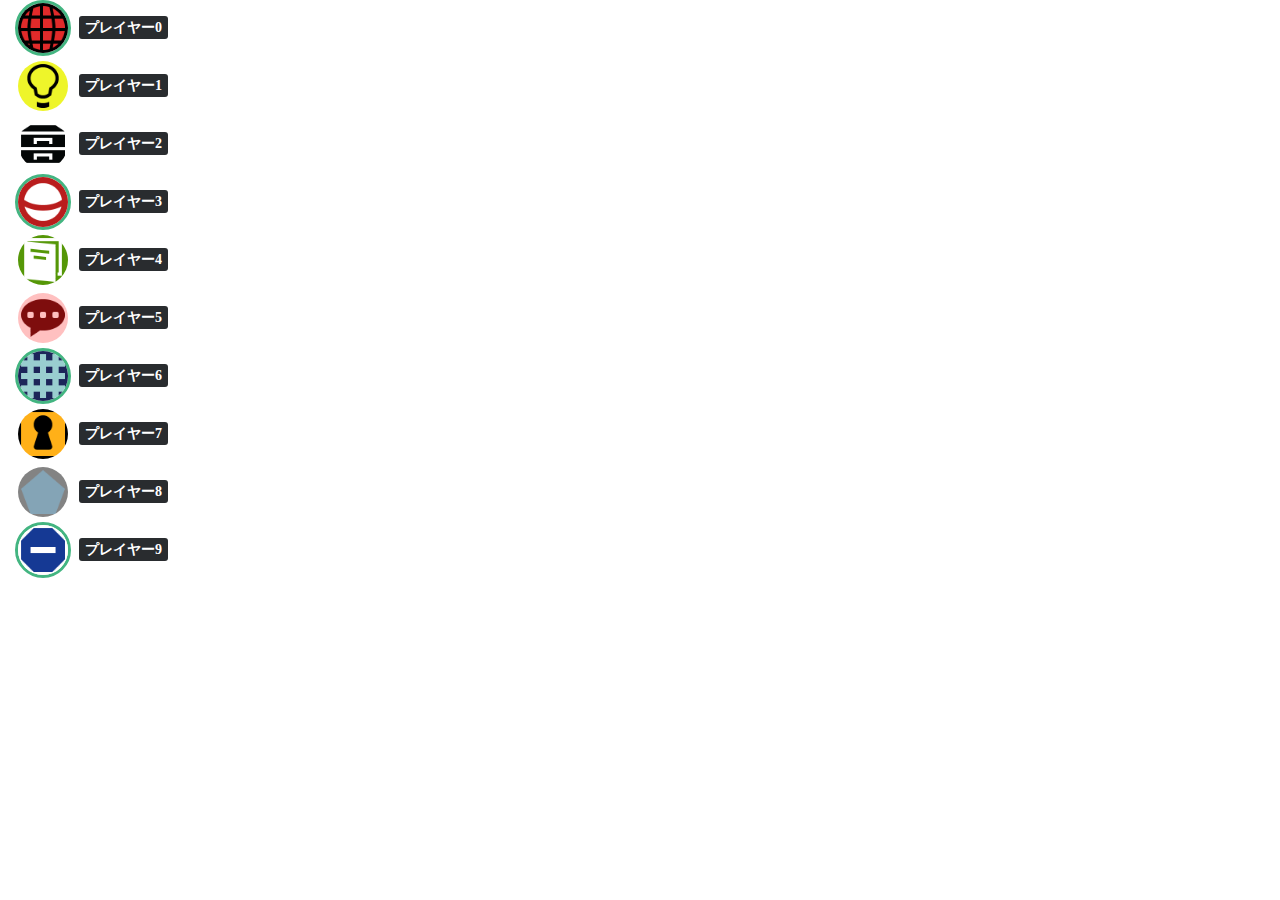
==== index.html @ 498fb36c "2022.03.02-1 first commit. 人数指定可能なDiscord Streamkit Overlayテスト用HTMLと、必要なファイル群。" ====
<!--
	2021.06.23 v1.00 Yu Akatsuki @akatsuki_yu
	2022.02.24 v1.01 Yu Akatsuki @akatsuki_yu ユーザー数を指定可能に（1～15）
-->
<html>
<head>
<meta charset="utf-8"/>
  <link href="https://fonts.googleapis.com/css?family=Roboto:400,700,500" rel="stylesheet" type="text/css">
  <title>Discord StreamKit Overlay Test</title>
  <link rel="stylesheet" href="./overlay/df54f6f003d712eb9bf4.css"><!-- ファイル名について：README.mdを読んで下さい -->
</head>
<body style="margin: 0;">
  <div id="app-mount">
	<div style="font-family:Whitney, sans-serif;background-color:transparent;" class=" " data-reactid=".0">
		<div class="voice-container" data-reactid=".0.0">
			<ul class="voice-states" data-reactid=".0.0.0">
			</ul>
		</div>
	</div>
  </div>

<script type="text/javascript">
<!--
// ページロード時に指定の人数分、アイコン等を並べる。
// 最小１、最大15。指定がない場合や指定がおかしい場合は10人分生成する。
// 指定はURL＋「?u=4」のように記述する。　例： https://akatsuki-yu.github.io/streamcss/?u=4

// ページ読み込み時に実行
window.onload = function(){
	var usercount = 10;		/* default */

	/* reference : https://maku77.github.io/js/web/search-params.html */
	const searchParams = new URLSearchParams(window.location.search);

	if (searchParams.has('u')) {
		var paramnums = Number(searchParams.get('u'));

		if (!isNaN(paramnums)) {
			if (paramnums >=1 && paramnums <= 15) {
				usercount = paramnums;
			}
		}
	}
	const element = document.getElementsByClassName("voice-states");

	for (var i=0; i < usercount; i++) {
		var idnum = i > 9 ? i - 10 : i;
		var idstr = idnum.toString().repeat(18);
		/* ユーザー生成部 */
		element[0].insertAdjacentHTML('beforeend' ,
				'<li class="voice-state" data-reactid=".0.0.0.$' + idstr + '/=1$' + idstr + '">\n'
				+'<img class="avatar' + (i % 3 == 0 ? ' speaking' : '') + '" src="./ico/player' + idnum.toString() + '.png" data-reactid=".0.0.0.$' + idstr + '.$=10">\n'
				+'<div class="user" data-reactid=".0.0.0.$' + idstr + '/=1$' + idstr + '.$/=11">\n'
				+'<span class=" name" style="color:#ffffff;font-size:14px;background-color:rgba(30, 33, 36, 0.95);" data-reactid=".0.0.0.$' + idstr + '/=1$' + idstr + '.$/=11.0">プレイヤー' + idnum.toString() + '</span>\n</div>\n</li>\n\n');
	}
}
-->
</script>
<!--
生成するHTMLタグ
<li class="voice-state" data-reactid=".0.0.0.$111111111111111111/=1$111111111111111111">
	<img class="avatar speaking" src="./ico/player1.png" data-reactid=".0.0.0.$111111111111111111/=1$111111111111111111.$=10">
	<div class="user" data-reactid=".0.0.0.$111111111111111111/=1$111111111111111111.$/=11">
		<span class=" name" style="color:#ffffff;font-size:14px;background-color:rgba(30, 33, 36, 0.95);" data-reactid=".0.0.0.$111111111111111111/=1$111111111111111111.$/=11.0">プレイヤー１</span>
	</div>
</li>
-->
</body></html>
---- overlay/df54f6f003d712eb9bf4.css ----
.Select{position:relative}.Select,.Select div,.Select input,.Select span{box-sizing:border-box}.Select.is-disabled>.Select-control{background-color:#f9f9f9}.Select.is-disabled>.Select-control:hover{box-shadow:none}.Select.is-disabled .Select-arrow-zone{cursor:default;pointer-events:none}.Select-control{background-color:#fff;border-color:#d9d9d9 #ccc #b3b3b3;border-radius:4px;border:1px solid #ccc;color:#333;cursor:default;display:table;height:36px;outline:none;overflow:hidden;position:relative;width:100%}.Select-control:hover{box-shadow:0 1px 0 rgba(0,0,0,.06)}.is-searchable.is-open>.Select-control{cursor:text}.is-open>.Select-control{border-bottom-right-radius:0;border-bottom-left-radius:0;background:#fff;border-color:#b3b3b3 #ccc #d9d9d9}.is-open>.Select-control>.Select-arrow{border-color:transparent transparent #999;border-width:0 5px 5px}.is-searchable.is-focused:not(.is-open)>.Select-control{cursor:text}.is-focused:not(.is-open)>.Select-control{border-color:#007eff;box-shadow:inset 0 1px 1px rgba(0,0,0,.075),0 0 0 3px rgba(0,126,255,.1)}.Select-placeholder,:not(.Select--multi)>.Select-control .Select-value{bottom:0;color:#aaa;left:0;line-height:34px;padding-left:10px;padding-right:10px;position:absolute;right:0;top:0;max-width:100%;overflow:hidden;text-overflow:ellipsis;white-space:nowrap}.has-value.is-pseudo-focused:not(.Select--multi)>.Select-control>.Select-value .Select-value-label,.has-value:not(.Select--multi)>.Select-control>.Select-value .Select-value-label{color:#333}.has-value.is-pseudo-focused:not(.Select--multi)>.Select-control>.Select-value a.Select-value-label,.has-value:not(.Select--multi)>.Select-control>.Select-value a.Select-value-label{cursor:pointer;text-decoration:none}.has-value.is-pseudo-focused:not(.Select--multi)>.Select-control>.Select-value a.Select-value-label:focus,.has-value.is-pseudo-focused:not(.Select--multi)>.Select-control>.Select-value a.Select-value-label:hover,.has-value:not(.Select--multi)>.Select-control>.Select-value a.Select-value-label:focus,.has-value:not(.Select--multi)>.Select-control>.Select-value a.Select-value-label:hover{color:#007eff;outline:none;text-decoration:underline}.Select-input{height:34px;padding-left:10px;padding-right:10px;vertical-align:middle}.Select-input>input{background:none transparent;border:0 none;box-shadow:none;cursor:default;display:inline-block;font-family:inherit;font-size:inherit;height:34px;margin:0;outline:none;padding:0;-webkit-appearance:none}.is-focused .Select-input>input{cursor:text}.has-value.is-pseudo-focused .Select-input{opacity:0;-ms-filter:"progid:DXImageTransform.Microsoft.Alpha(Opacity=0)";filter:alpha(opacity=0)}.Select-control:not(.is-searchable)>.Select-input{outline:none}.Select-loading-zone{cursor:pointer;display:table-cell;text-align:center}.Select-loading,.Select-loading-zone{position:relative;vertical-align:middle;width:16px}.Select-loading{animation:Select-animation-spin .4s infinite linear;height:16px;box-sizing:border-box;border-radius:50%;border:2px solid #ccc;border-right-color:#333;display:inline-block}.Select-clear-zone{animation:Select-animation-fadeIn .2s;color:#999;cursor:pointer;display:table-cell;position:relative;text-align:center;vertical-align:middle;width:17px}.Select-clear-zone:hover{color:#d0021b}.Select-clear{display:inline-block;font-size:18px;line-height:1}.Select--multi .Select-clear-zone{width:17px}.Select-arrow-zone{cursor:pointer;display:table-cell;position:relative;text-align:center;vertical-align:middle;width:25px;padding-right:5px}.Select-arrow{border-color:#999 transparent transparent;border-style:solid;border-width:5px 5px 2.5px;display:inline-block;height:0;width:0}.is-open .Select-arrow,.Select-arrow-zone:hover>.Select-arrow{border-top-color:#666}.Select-menu-outer{border-bottom-right-radius:4px;border-bottom-left-radius:4px;background-color:#fff;border:1px solid #ccc;border-top-color:#e6e6e6;box-shadow:0 1px 0 rgba(0,0,0,.06);box-sizing:border-box;margin-top:-1px;max-height:200px;position:absolute;top:100%;width:100%;z-index:1;-webkit-overflow-scrolling:touch}.Select-menu{max-height:198px;overflow-y:auto}.Select-option{box-sizing:border-box;background-color:#fff;color:#666;cursor:pointer;display:block;padding:8px 10px}.Select-option:last-child{border-bottom-right-radius:4px;border-bottom-left-radius:4px}.Select-option.is-focused{background-color:rgba(0,126,255,.08);color:#333}.Select-option.is-disabled{color:#ccc;cursor:default}.Select-noresults{box-sizing:border-box;color:#999;cursor:default;display:block;padding:8px 10px}.Select--multi .Select-input{vertical-align:middle;margin-left:10px;padding:0}.Select--multi.has-value .Select-input{margin-left:5px}.Select--multi .Select-value{background-color:rgba(0,126,255,.08);border-radius:2px;border:1px solid rgba(0,126,255,.24);color:#007eff;display:inline-block;font-size:.9em;line-height:1.4;margin-left:5px;margin-top:5px;vertical-align:top}.Select--multi .Select-value-icon,.Select--multi .Select-value-label{display:inline-block;vertical-align:middle}.Select--multi .Select-value-label{border-bottom-right-radius:2px;border-top-right-radius:2px;cursor:default;padding:2px 5px}.Select--multi a.Select-value-label{color:#007eff;cursor:pointer;text-decoration:none}.Select--multi a.Select-value-label:hover{text-decoration:underline}.Select--multi .Select-value-icon{cursor:pointer;border-bottom-left-radius:2px;border-top-left-radius:2px;border-right:1px solid rgba(0,126,255,.24);padding:1px 5px 3px}.Select--multi .Select-value-icon:focus,.Select--multi .Select-value-icon:hover{background-color:rgba(0,113,230,.08);color:#0071e6}.Select--multi .Select-value-icon:active{background-color:rgba(0,126,255,.24)}.Select--multi.is-disabled .Select-value{background-color:#fcfcfc;border:1px solid #e3e3e3;color:#333}.Select--multi.is-disabled .Select-value-icon{cursor:not-allowed;border-right:1px solid #e3e3e3}.Select--multi.is-disabled .Select-value-icon:active,.Select--multi.is-disabled .Select-value-icon:focus,.Select--multi.is-disabled .Select-value-icon:hover{background-color:#fcfcfc}@keyframes Select-animation-fadeIn{0%{opacity:0;-ms-filter:"progid:DXImageTransform.Microsoft.Alpha(Opacity=0)";filter:alpha(opacity=0)}to{opacity:1;-ms-filter:none;filter:none}}@keyframes Select-animation-spin{to{transform:rotate(1turn)}}@font-face{font-family:Whitney;font-style:light;font-weight:300;src:url(/overlay/6c6374bad0b0b6d204d8d6dc4a18d820.woff) format("woff")}@font-face{font-family:Whitney;font-style:normal;font-weight:500;src:url(/overlay/e8acd7d9bf6207f99350ca9f9e23b168.woff) format("woff")}@font-face{font-family:Whitney;font-style:medium;font-weight:600;src:url(/overlay/3bdef1251a424500c1b3a78dea9b7e57.woff) format("woff")}@font-face{font-family:Whitney;font-style:bold;font-weight:700;src:url(/overlay/8e12fb4f14d9c4592eb8ec9f22337b04.woff) format("woff")}body{background-color:transparent}.wrapper{position:absolute;top:0;left:0;width:100vw;height:100vh;font-family:Whitney;overflow:hidden}.wrapper button:focus,.wrapper input:focus{outline:0}.wrapper a{color:#7289da;text-decoration:none}.wrapper a:hover{color:#697ec4}.wrapper .Select{height:48px;box-shadow:0 3px 3px 0 rgba(0,0,0,.05);font-size:16px;font-weight:700}.wrapper .Select .Select-control{border:none}.wrapper .Select .Select-control .Select-value{line-height:50px}.wrapper .Select .Select-input,.wrapper .Select .Select-placeholder{height:48px;line-height:50px;color:rgba(79,84,92,.6)}.wrapper .Select .Select-menu-outer{z-index:5}.wrapper input[type=text]{font-family:Whitney;border:2px #fff;border-radius:3px;font-size:16px;line-height:16px;color:rgba(79,84,92,.6);font-weight:700;padding:14px 16px;box-shadow:0 3px 3px 0 rgba(0,0,0,.05)}.wrapper .switch{width:50px;height:20px;border-radius:40px;background-color:#747f8d}.wrapper .switch.on{background-color:#43b581}.wrapper .switch.on .switch-toggle{margin-left:20px}.wrapper .switch .switch-toggle{height:28px;width:28px;border:2px solid #fff;border-radius:50%;background-color:#fff;margin-top:-6px;margin-left:-3px;box-shadow:0 1px 1px 0 rgba(0,0,0,.3);transition:margin-left .25s cubic-bezier(.77,0,.175,1) 0s}.wrapper .swatch{background-color:#fff;border-radius:3px;border:2px solid #fff;box-shadow:0 3px 3px 0 rgba(0,0,0,.05);width:142px;height:48px;cursor:pointer;transition:box-shadow .1s ease-in-out}.wrapper .swatch:hover{box-shadow:0 3px 6px 0 rgba(0,0,0,.15)}.wrapper .swatch:active{transition:none;box-shadow:0 2px 1px 0 rgba(0,0,0,.05)}.wrapper .swatch .hex-color{display:inline;font-size:16px;line-height:50px;font-weight:700;color:rgba(79,84,92,.6);padding:15px 0 15px 15px}.wrapper .swatch .color{display:inline-block;border-radius:3px;height:40px;width:40px;float:right;margin-top:4px;margin-right:4px}.wrapper .slider{width:261px;height:12px;background:#99aab5;border-radius:40px;box-shadow:inset 0 3px 3px 0 rgba(0,0,0,.05)}.wrapper .slider .handle{width:65px;height:30px;background-color:#fff;border:2px solid #fff;box-shadow:0 3px 3px 0 rgba(0,0,0,.05);border-radius:3px;margin-top:-11px;cursor:pointer;transition:box-shadow .1s ease-in-out}.wrapper .slider .handle:hover{box-shadow:0 3px 6px 0 rgba(0,0,0,.15)}.wrapper .slider .handle:active{transition:none;box-shadow:0 2px 1px 0 rgba(0,0,0,.05)}.wrapper .slider .handle div{text-align:center;padding:6px;font-size:16px;line-height:19px;color:rgba(79,84,92,.6);font-weight:700}.wrapper .popover{position:absolute;z-index:99999;padding-bottom:10px;margin-left:-74px;margin-top:10px}.wrapper .popover .cover{position:fixed;top:0;right:0;bottom:0;left:0}.wrapper .landing{position:absolute;top:0;left:0;right:0;bottom:0;overflow:auto;-ms-flex-direction:column;flex-direction:column;z-index:1;background:url(/overlay/29d5ff462afb11bce1979cf694aee3d1.png);background-size:200px 202px;background-attachment:fixed}.wrapper .landing,.wrapper .landing .landing-inner{display:-ms-flexbox;display:box;display:flex;-o-box-orient:vertical}.wrapper .landing .landing-inner{-o-box-flex:1;box-flex:1;-ms-flex:1 1 0;flex:1 1 0;min-height:600px;-ms-flex-direction:column;flex-direction:column;-o-box-pack:center;-ms-flex-pack:center;justify-content:center;-o-box-align:center;-ms-flex-align:center;align-items:center}.wrapper .landing:after{opacity:0;-ms-filter:"progid:DXImageTransform.Microsoft.Alpha(Opacity=0)";filter:alpha(opacity=0);visibility:hidden;transition:opacity .8s cubic-bezier(.77,0,.175,1) 0s,visibility .8s cubic-bezier(.77,0,.175,1) 0s}.wrapper .landing.form-open:after,.wrapper .landing:after{background:#000;content:"";position:fixed;top:0;left:0;bottom:0;right:0}.wrapper .landing.form-open:after{opacity:.4;-ms-filter:"progid:DXImageTransform.Microsoft.Alpha(Opacity=40)";filter:alpha(opacity=40);visibility:visible}.wrapper .landing .logo{width:600px;height:150px;margin:auto;text-align:center;color:#4f545c;font-size:26px;line-height:34px;font-weight:600;text-transform:uppercase}.wrapper .landing .logo img{width:auto;height:46px}.wrapper .landing .previews{position:relative;text-align:center;display:-ms-flexbox;display:box;display:flex;-o-box-pack:center;-ms-flex-pack:center;justify-content:center}.wrapper .landing .previews .preview{background:#fff;border-radius:5px;box-shadow:0 0 2px 0 rgba(0,0,0,.3);width:280px;height:280px;margin-left:10px;margin-right:10px}.wrapper .landing .previews .preview.status:after{background:url(/overlay/b2cc50f592a95d3f53a274ac1dfe2a7a.svg);content:"";width:330px;height:84px;margin-left:-343px;margin-top:40px;position:absolute}.wrapper .landing .previews .preview.chat:after{background:url(/overlay/3aaf40497dd1ac3c3179f8dcf4803a27.svg);content:"";width:310px;height:200px;margin-left:-288px;margin-top:40px;position:absolute}.wrapper .landing .previews .preview.voice:after{background:url(/overlay/7800af582d10309b2989ff6b88a748cf.svg);content:"";width:168px;height:123px;margin-left:-268px;margin-top:40px;position:absolute}.wrapper .landing .previews .preview img{border-radius:5px;width:100%}.wrapper .landing .install-button{margin-top:50px;text-align:center}.wrapper .landing .install-button button{font-family:Whitney;height:44px;background-color:#7289da;border:none;border-radius:3px;font-weight:600;font-size:14px;line-height:20px;color:#fff;padding:0 45px;margin:0 5px}.wrapper .landing .install-button button:hover{cursor:pointer;background-color:#697ec4}.wrapper .landing .footer{-o-box-flex:1;box-flex:1;-ms-flex:0 0 0;flex:0 0 0;height:40px;font-weight:600;font-size:16px;line-height:20px;color:#737f8d;text-align:center;padding-bottom:10px}.wrapper .install{z-index:2;position:absolute;top:0;left:0;height:100%;width:100%;visibility:hidden;transform:translate3d(0,110%,0);background:#fff;box-shadow:0 0 30px 0 rgba(0,0,0,.5);transition:transform .8s cubic-bezier(.77,0,.175,1) 0s,visibility .8s cubic-bezier(.77,0,.175,1) 0s;overflow:hidden}.wrapper .install.is-open{visibility:visible;transform:translateZ(0)}.wrapper .install .close{position:absolute;z-index:5;top:36px;right:36px;cursor:pointer;transform:translate3d(200%,0,0);transition:transform .8s cubic-bezier(.77,0,.175,1) .2s}.wrapper .install .close.is-open{visibility:visible;transform:translateZ(0)}.wrapper .install .header{position:absolute;background:#fff;top:0;height:190px;width:100%;z-index:3}.wrapper .install .header .install-logo{height:85px;width:160px;margin:35px auto;background-size:contain;background-repeat:no-repeat}.wrapper .install .header .install-logo.obs{background-image:url(/overlay/d0b1d2329b577b47be7d0f6a643b9465.svg)}.wrapper .install .header .install-logo.xsplit{background-image:url(/overlay/49ffc7b90e9efbcfa95fee995de3dd53.svg)}.wrapper .install .header .widget-selector{height:35px;width:560px;margin:0 auto;display:-ms-flexbox;display:box;display:flex;-o-box-orient:horizontal;-ms-flex-direction:row;flex-direction:row;-o-box-align:end;-ms-flex-align:end;align-items:flex-end}.wrapper .install .header .widget-selector button{font-family:Whitney;text-transform:uppercase;font-size:16px;line-height:20px;color:#4f545c;font-weight:700;background:none;border:none;-o-box-flex:1;box-flex:1;-ms-flex:1;flex:1;margin:0 25px;padding:0}.wrapper .install .header .widget-selector button:hover{cursor:pointer}.wrapper .install .header .widget-selector button:after{background-color:#fff;height:4px;width:100%;content:" ";float:left;margin-top:12px}.wrapper .install .header .widget-selector button.selected:after{background-color:#7289da;height:4px;width:100%;content:" ";float:left;margin-top:12px}.wrapper .install .content{z-index:2;position:absolute;overflow-y:auto;top:190px;bottom:0;width:100%;background-color:#f2f4f7}.wrapper .install .content .centered-content{width:922px;margin:0 auto}.wrapper .install .content .centered-content .connect-notice{background-color:rgba(240,71,71,.1);padding:15px;margin-bottom:1rem;border:2px solid #f04747;border-radius:5px;margin-top:15px;font-weight:500;font-size:16px;color:#4f545c;letter-spacing:.3px;line-height:20px}.wrapper .install .content .centered-content .connect-notice .title{font-weight:700;font-size:18px;color:#f04747;letter-spacing:-.3px;line-height:23px;text-transform:uppercase}.wrapper .install .content .centered-content .connect-notice a{padding-left:3px;color:#4f545c;font-weight:600}.wrapper .install .content .centered-content .connect-notice a:hover{text-decoration:underline}.wrapper .install .content .centered-content .form{width:522px;padding-top:16px;display:inline-block}.wrapper .install .content .centered-content .form.connect-notice-fade,.wrapper .install .content .centered-content .form hr{opacity:.3;-ms-filter:"progid:DXImageTransform.Microsoft.Alpha(Opacity=30)";filter:alpha(opacity=30)}.wrapper .install .content .centered-content .form hr{width:522px;background-color:#737f8d}.wrapper .install .content .centered-content .form .category-title{color:#f39c12;font-size:14px;line-height:20px;text-transform:uppercase;width:522px;margin:0 auto;font-weight:700;padding-top:48px}.wrapper .install .content .centered-content .form .form-group{width:100%;margin:0 auto;height:76px;display:-ms-flexbox;display:box;display:flex;-o-box-orient:horizontal;-ms-flex-direction:row;flex-direction:row;-o-box-align:center;-ms-flex-align:center;align-items:center}.wrapper .install .content .centered-content .form .form-group label{font-size:18px;line-height:21px;color:#4f545c;font-weight:600;-o-box-flex:1;box-flex:1;-ms-flex:1;flex:1}.wrapper .install .content .centered-content .form .form-group .Select{width:260px;-o-box-flex:1;box-flex:1;-ms-flex:1;flex:1}.wrapper .install .content .centered-content .form .form-group button{font-family:Whitney;height:44px;background-color:#7289da;border:none;border-radius:3px;font-weight:600;font-size:14px;line-height:20px;color:#fff;padding:0 45px;margin:0 20px}.wrapper .install .content .centered-content .form .form-group button:hover{cursor:pointer;background-color:#697ec4}.wrapper .install .config-link{position:fixed;z-index:5;left:50%;top:200px;text-align:left;color:#737f8d;font-size:16px;line-height:20px;font-weight:500;padding-top:30px;width:340px;margin-left:118px}.wrapper .install .config-link.connect-notice-fade{margin-top:100px;opacity:.3;-ms-filter:"progid:DXImageTransform.Microsoft.Alpha(Opacity=30)";filter:alpha(opacity=30)}.wrapper .install .config-link input{width:312px;margin-top:26px;margin-bottom:10px}.wrapper .install .config-link .live-preview{width:340px;height:300px;overflow:hidden;text-align:center;background-color:#fff;border-radius:3px;border:2px solid #fff;margin-bottom:26px;background:url(/overlay/052de8287b45ebd60137910add3681ca.png)}.wrapper .install .config-link .live-preview iframe{border:none;margin-top:15px;margin-left:15px}.wrapper .install .config-link .width-height{color:#737f8d;font-size:18px;line-height:20px;text-align:center;margin-bottom:26px}.wrapper .install .config-link .help-link{margin-top:5px;padding-bottom:10px;font-size:12px;line-height:20px;text-align:center}@font-face{font-family:Whitney;font-style:light;font-weight:300;src:url(/overlay/6c6374bad0b0b6d204d8d6dc4a18d820.woff) format("woff")}@font-face{font-family:Whitney;font-style:normal;font-weight:500;src:url(/overlay/e8acd7d9bf6207f99350ca9f9e23b168.woff) format("woff")}@font-face{font-family:Whitney;font-style:medium;font-weight:600;src:url(/overlay/3bdef1251a424500c1b3a78dea9b7e57.woff) format("woff")}@font-face{font-family:Whitney;font-style:bold;font-weight:700;src:url(/overlay/8e12fb4f14d9c4592eb8ec9f22337b04.woff) format("woff")}body{background-color:transparent}.voice-container{font-family:Whitney;font-weight:600;font-size:16px;line-height:19px;color:#fff}.voice-container .voice-states{list-style-type:none;padding-left:15px}.voice-container .voice-states .voice-state{height:50px;margin-bottom:8px}.voice-container .voice-states .voice-state .avatar{height:50px;width:50px;border:3px solid transparent;border-radius:50%;float:left;margin-right:8px}.voice-container .voice-states .voice-state .avatar.speaking{border-color:#43b581}.voice-container .voice-states .voice-state .user{padding-top:18px}.voice-container .voice-states .voice-state .user .name{background-color:#1e2124;border-radius:3px;padding:4px 6px}.voice-container .voice-states .voice-state.small-avatar{height:40px}.voice-container .voice-states .voice-state.small-avatar .avatar{height:40px;width:40px}.voice-container .voice-states .voice-state.small-avatar .user{padding-top:12px}@font-face{font-family:Whitney;font-style:light;font-weight:300;src:url(/overlay/6c6374bad0b0b6d204d8d6dc4a18d820.woff) format("woff")}@font-face{font-family:Whitney;font-style:normal;font-weight:500;src:url(/overlay/e8acd7d9bf6207f99350ca9f9e23b168.woff) format("woff")}@font-face{font-family:Whitney;font-style:medium;font-weight:600;src:url(/overlay/3bdef1251a424500c1b3a78dea9b7e57.woff) format("woff")}@font-face{font-family:Whitney;font-style:bold;font-weight:700;src:url(/overlay/8e12fb4f14d9c4592eb8ec9f22337b04.woff) format("woff")}body{background-color:transparent}.chat-container{font-family:Whitney;border-radius:3px;height:214px;width:577px}.chat-container .channel-name{line-height:24px;font-size:20px;font-weight:600;padding:6px 12px;border-radius:3px 3px 0 0}.chat-container .channel-name .pound-sign{opacity:.5;-ms-filter:"progid:DXImageTransform.Microsoft.Alpha(Opacity=50)";filter:alpha(opacity=50);font-weight:500;padding-right:5px}.chat-container .messages{height:162px;margin:0;border-radius:0 0 3px 3px;list-style-type:none;padding:8px 20px;overflow:hidden}.chat-container .messages .message{overflow:hidden;padding-bottom:2px;max-height:100px;transition:opacity 1s ease-in-out,max-height 0s 1s,padding-bottom 0s 1s}.chat-container .messages .message.hidden{opacity:0;-ms-filter:"progid:DXImageTransform.Microsoft.Alpha(Opacity=0)";filter:alpha(opacity=0);max-height:0;padding-bottom:0}.chat-container .messages .message .timestamp{text-transform:uppercase;padding-right:5px;opacity:.5;-ms-filter:"progid:DXImageTransform.Microsoft.Alpha(Opacity=50)";filter:alpha(opacity=50);font-weight:500;line-height:16px}.chat-container .messages .message .message-text,.chat-container .messages .message .username{padding-right:5px;font-weight:600;line-height:19px}.chat-container .messages .message .message-text{overflow:hidden;word-break:break-word}.chat-container .messages .message .message-text .emoji{vertical-align:middle}@font-face{font-family:Whitney;font-style:light;font-weight:300;src:url(/overlay/6c6374bad0b0b6d204d8d6dc4a18d820.woff) format("woff")}@font-face{font-family:Whitney;font-style:normal;font-weight:500;src:url(/overlay/e8acd7d9bf6207f99350ca9f9e23b168.woff) format("woff")}@font-face{font-family:Whitney;font-style:medium;font-weight:600;src:url(/overlay/3bdef1251a424500c1b3a78dea9b7e57.woff) format("woff")}@font-face{font-family:Whitney;font-style:bold;font-weight:700;src:url(/overlay/8e12fb4f14d9c4592eb8ec9f22337b04.woff) format("woff")}body{background-color:transparent}.status-container{height:64px;width:312px;font-size:14px;background-color:#1e2124;border-radius:3px}.status-container .status{font-family:Whitney;background-size:32px 30px;background-repeat:no-repeat;background-position:267px 17px;padding:14px 20px}.status-container .status .server-icon{float:left;padding-right:10px}.status-container .status .server-icon img{height:35px;border-radius:50%}.status-container .status .server-info{line-height:16px;font-weight:700}.status-container .status .server-info .name{text-overflow:ellipsis;max-width:160px;display:inline-block;margin-bottom:-3px;overflow:hidden}.status-container .status .server-info .online-count{opacity:.3;-ms-filter:"progid:DXImageTransform.Microsoft.Alpha(Opacity=30)";filter:alpha(opacity=30);text-transform:uppercase;font-size:12px;line-height:15px;padding-left:4px}.status-container .status .invite-link{font-size:16px;line-height:19px;font-weight:600}
/*# sourceMappingURL=df54f6f003d712eb9bf4.css.map*/
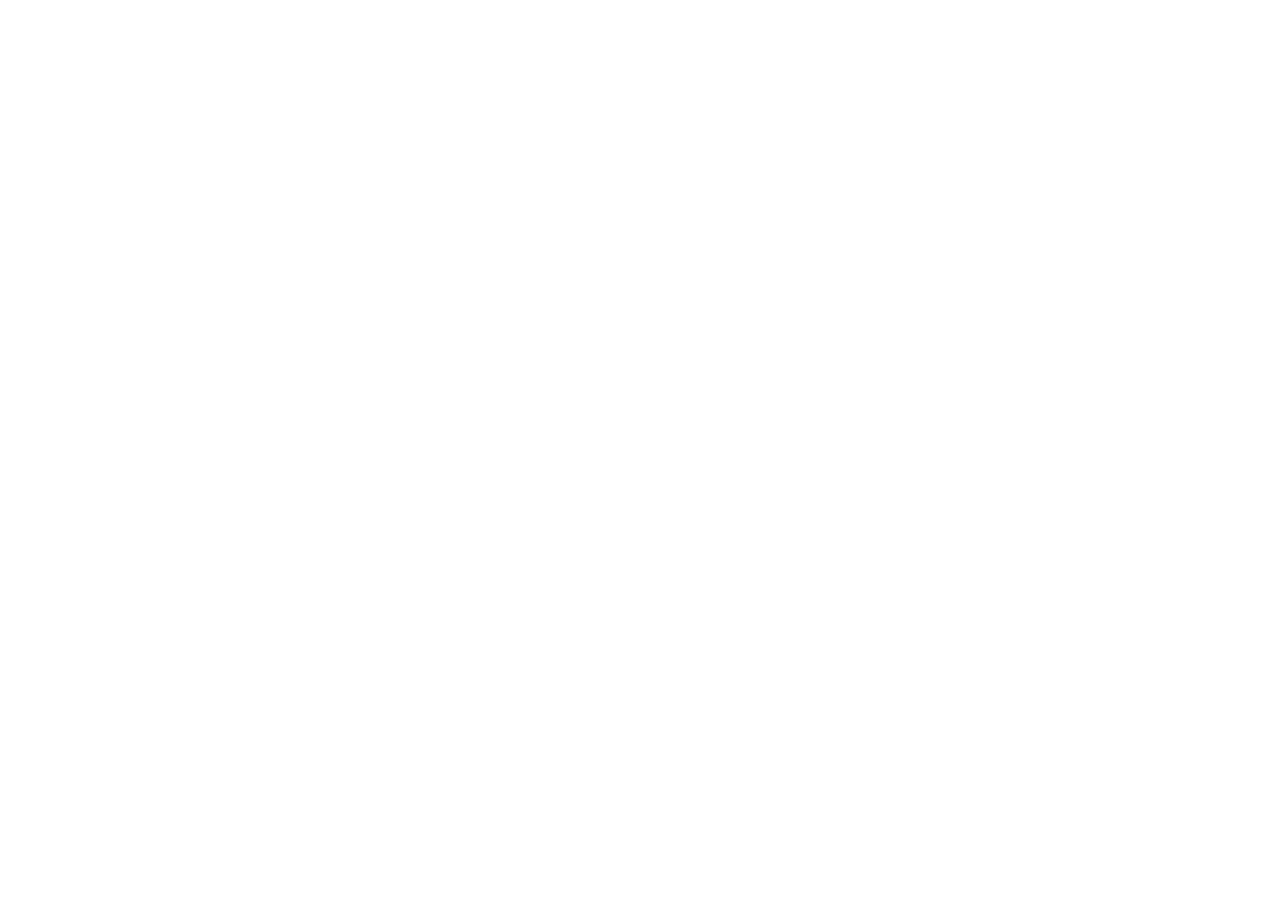
==== commit c88280d1: "2022.03.03-2 index.htmlの名前変更、奇数偶数で表示を変える＋通番を10以上もカウントさせる" ====
--- a/index.html
+++ b/index.html
@@ -36,7 +36,7 @@
 		var paramnums = Number(searchParams.get('u'));
 
 		if (!isNaN(paramnums)) {
-			if (paramnums >=1 && paramnums <= 15) {
+			if (paramnums >=1 && paramnums <= 20) {
 				usercount = paramnums;
 			}
 		}
@@ -51,7 +51,7 @@
 				'<li class="voice-state" data-reactid=".0.0.0.$' + idstr + '/=1$' + idstr + '">\n'
 				+'<img class="avatar' + (i % 3 == 0 ? ' speaking' : '') + '" src="./ico/player' + idnum.toString() + '.png" data-reactid=".0.0.0.$' + idstr + '.$=10">\n'
 				+'<div class="user" data-reactid=".0.0.0.$' + idstr + '/=1$' + idstr + '.$/=11">\n'
-				+'<span class=" name" style="color:#ffffff;font-size:14px;background-color:rgba(30, 33, 36, 0.95);" data-reactid=".0.0.0.$' + idstr + '/=1$' + idstr + '.$/=11.0">プレイヤー' + idnum.toString() + '</span>\n</div>\n</li>\n\n');
+				+'<span class=" name" style="color:#ffffff;font-size:14px;background-color:rgba(30, 33, 36, 0.95);" data-reactid=".0.0.0.$' + idstr + '/=1$' + idstr + '.$/=11.0">' + (i % 2 == 0 ? 'ユーザー' ? 'player') + usercount.toString() + '</span>\n</div>\n</li>\n\n');
 	}
 }
 -->
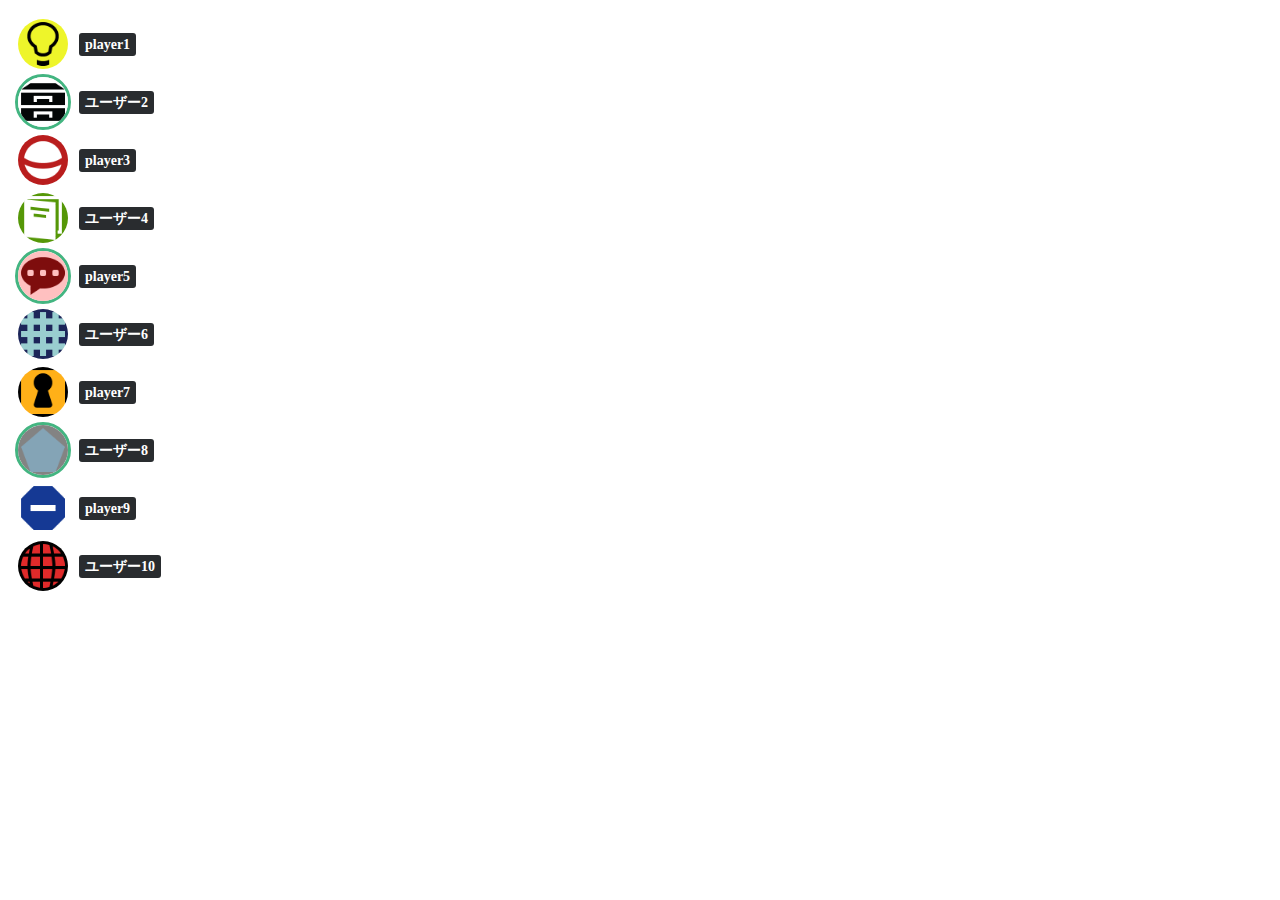
==== commit 9a49cefe: "2022.04.10-4 テストHTMLのDOCTYPE宣言を追加（OverlayのURL本体のHTML側に記述があったのを見落としてた）" ====
--- a/index.html
+++ b/index.html
@@ -1,7 +1,8 @@
 <!--
 	2021.06.23 v1.00 Yu Akatsuki @akatsuki_yu
-	2022.02.24 v1.01 Yu Akatsuki @akatsuki_yu ユーザー数を指定可能に（1～15）
+	2022.02.24 v1.01 Yu Akatsuki @akatsuki_yu ユーザー数を指定可能に（1～20）
 -->
+<!DOCTYPE html>
 <html>
 <head>
 <meta charset="utf-8"/>
@@ -20,9 +21,8 @@
   </div>
 
 <script type="text/javascript">
-<!--
 // ページロード時に指定の人数分、アイコン等を並べる。
-// 最小１、最大15。指定がない場合や指定がおかしい場合は10人分生成する。
+// 最小１、最大20。指定がない場合や指定がおかしい場合は10人分生成する。
 // 指定はURL＋「?u=4」のように記述する。　例： https://akatsuki-yu.github.io/streamcss/?u=4
 
 // ページ読み込み時に実行
@@ -43,18 +43,17 @@
 	}
 	const element = document.getElementsByClassName("voice-states");
 
-	for (var i=0; i < usercount; i++) {
-		var idnum = i > 9 ? i - 10 : i;
-		var idstr = idnum.toString().repeat(18);
+	for (var i=1; i <= usercount; i++) {
+		var idnum = i.toString().slice(-1);
+		var idstr = idnum.repeat(18);
 		/* ユーザー生成部 */
 		element[0].insertAdjacentHTML('beforeend' ,
 				'<li class="voice-state" data-reactid=".0.0.0.$' + idstr + '/=1$' + idstr + '">\n'
-				+'<img class="avatar' + (i % 3 == 0 ? ' speaking' : '') + '" src="./ico/player' + idnum.toString() + '.png" data-reactid=".0.0.0.$' + idstr + '.$=10">\n'
+				+'<img class="avatar' + (i % 3 == 2 ? ' speaking' : '') + '" src="./ico/player' + idnum + '.png" data-reactid=".0.0.0.$' + idstr + '.$=10">\n'
 				+'<div class="user" data-reactid=".0.0.0.$' + idstr + '/=1$' + idstr + '.$/=11">\n'
-				+'<span class=" name" style="color:#ffffff;font-size:14px;background-color:rgba(30, 33, 36, 0.95);" data-reactid=".0.0.0.$' + idstr + '/=1$' + idstr + '.$/=11.0">' + (i % 2 == 0 ? 'ユーザー' ? 'player') + usercount.toString() + '</span>\n</div>\n</li>\n\n');
+				+'<span class=" name" style="color:#ffffff;font-size:14px;background-color:rgba(30, 33, 36, 0.95);" data-reactid=".0.0.0.$' + idstr + '/=1$' + idstr + '.$/=11.0">' + (i % 2 == 0 ? 'ユーザー' : 'player') + i.toString() + '</span>\n</div>\n</li>\n\n');
 	}
 }
--->
 </script>
 <!--
 生成するHTMLタグ
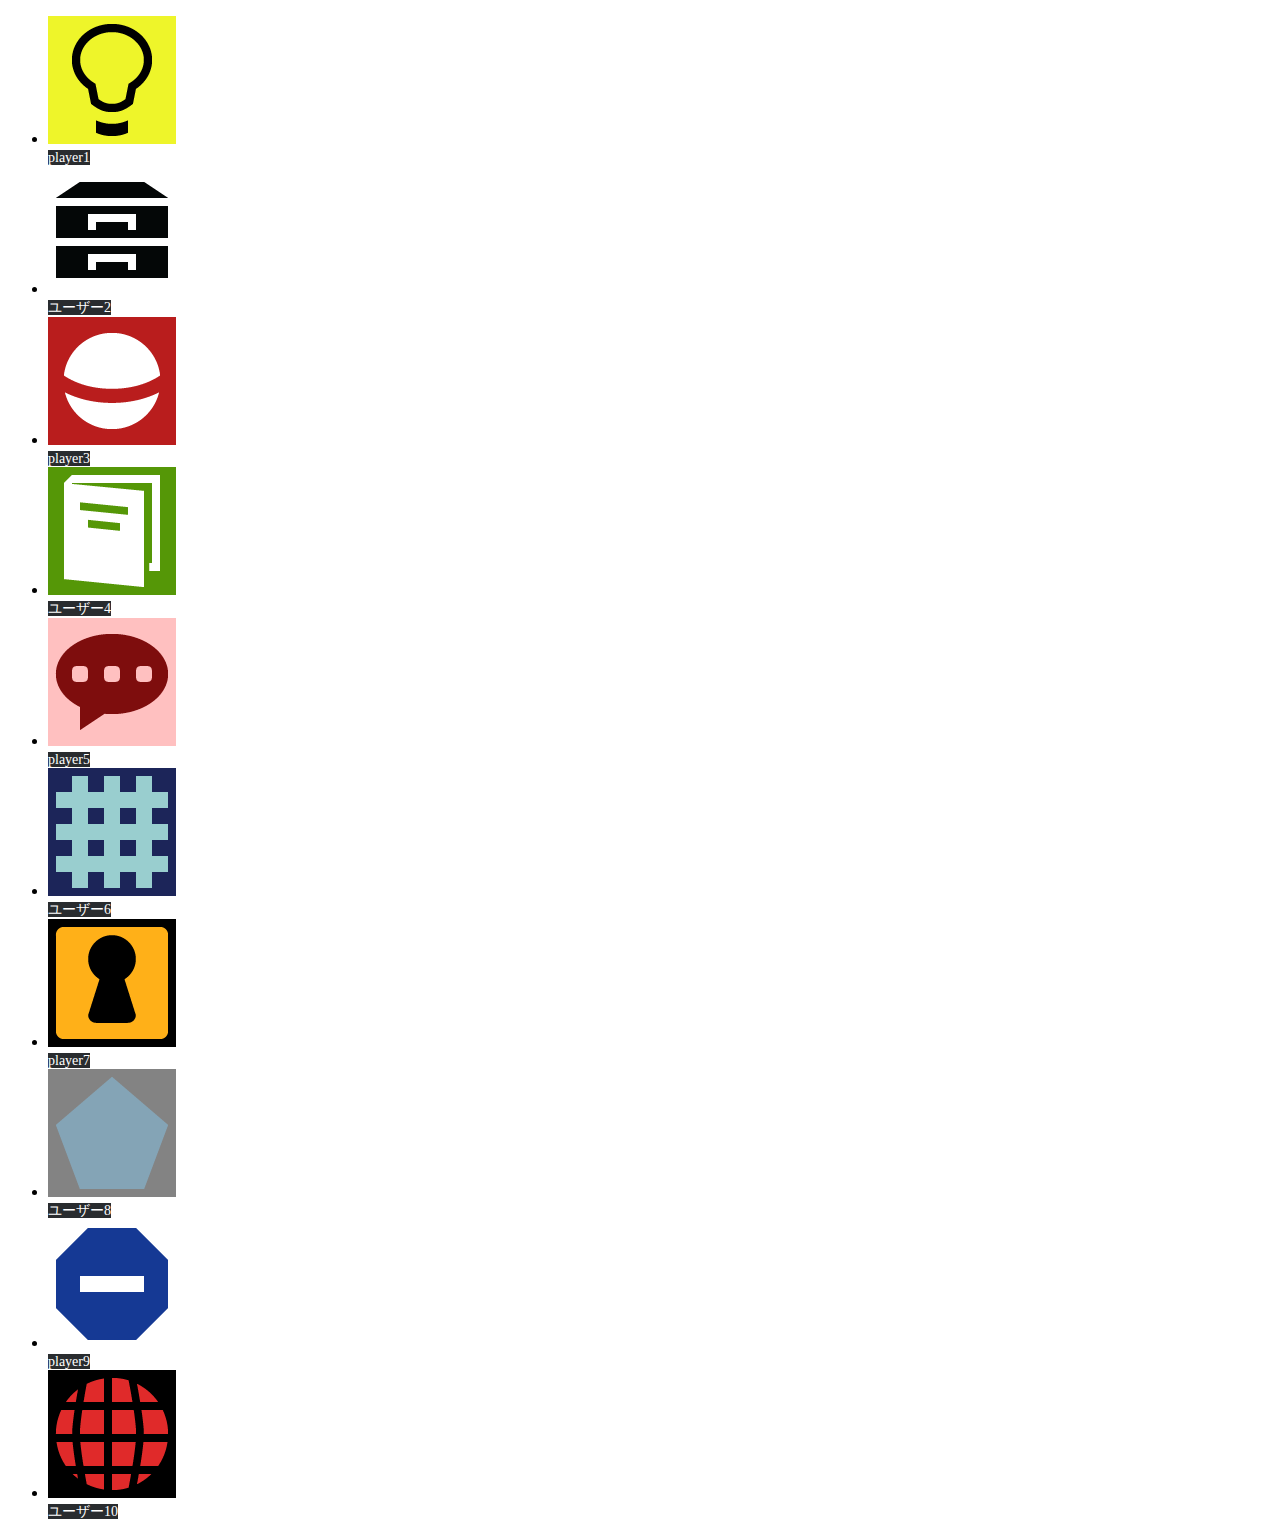
==== commit 18f00838: "2022.12.18 OverlayのHTML変更対応" ====
--- a/index.html
+++ b/index.html
@@ -1,67 +1,77 @@
-<!--
-	2021.06.23 v1.00 Yu Akatsuki @akatsuki_yu
-	2022.02.24 v1.01 Yu Akatsuki @akatsuki_yu ユーザー数を指定可能に（1～20）
--->
-<!DOCTYPE html>
-<html>
-<head>
-<meta charset="utf-8"/>
-  <link href="https://fonts.googleapis.com/css?family=Roboto:400,700,500" rel="stylesheet" type="text/css">
-  <title>Discord StreamKit Overlay Test</title>
-  <link rel="stylesheet" href="./overlay/df54f6f003d712eb9bf4.css"><!-- ファイル名について：README.mdを読んで下さい -->
-</head>
-<body style="margin: 0;">
-  <div id="app-mount">
-	<div style="font-family:Whitney, sans-serif;background-color:transparent;" class=" " data-reactid=".0">
-		<div class="voice-container" data-reactid=".0.0">
-			<ul class="voice-states" data-reactid=".0.0.0">
-			</ul>
-		</div>
-	</div>
-  </div>
-
-<script type="text/javascript">
-// ページロード時に指定の人数分、アイコン等を並べる。
-// 最小１、最大20。指定がない場合や指定がおかしい場合は10人分生成する。
-// 指定はURL＋「?u=4」のように記述する。　例： https://akatsuki-yu.github.io/streamcss/?u=4
-
-// ページ読み込み時に実行
-window.onload = function(){
-	var usercount = 10;		/* default */
-
-	/* reference : https://maku77.github.io/js/web/search-params.html */
-	const searchParams = new URLSearchParams(window.location.search);
-
-	if (searchParams.has('u')) {
-		var paramnums = Number(searchParams.get('u'));
-
-		if (!isNaN(paramnums)) {
-			if (paramnums >=1 && paramnums <= 20) {
-				usercount = paramnums;
-			}
-		}
-	}
-	const element = document.getElementsByClassName("voice-states");
-
-	for (var i=1; i <= usercount; i++) {
-		var idnum = i.toString().slice(-1);
-		var idstr = idnum.repeat(18);
-		/* ユーザー生成部 */
-		element[0].insertAdjacentHTML('beforeend' ,
-				'<li class="voice-state" data-reactid=".0.0.0.$' + idstr + '/=1$' + idstr + '">\n'
-				+'<img class="avatar' + (i % 3 == 2 ? ' speaking' : '') + '" src="./ico/player' + idnum + '.png" data-reactid=".0.0.0.$' + idstr + '.$=10">\n'
-				+'<div class="user" data-reactid=".0.0.0.$' + idstr + '/=1$' + idstr + '.$/=11">\n'
-				+'<span class=" name" style="color:#ffffff;font-size:14px;background-color:rgba(30, 33, 36, 0.95);" data-reactid=".0.0.0.$' + idstr + '/=1$' + idstr + '.$/=11.0">' + (i % 2 == 0 ? 'ユーザー' : 'player') + i.toString() + '</span>\n</div>\n</li>\n\n');
-	}
-}
-</script>
-<!--
-生成するHTMLタグ
-<li class="voice-state" data-reactid=".0.0.0.$111111111111111111/=1$111111111111111111">
-	<img class="avatar speaking" src="./ico/player1.png" data-reactid=".0.0.0.$111111111111111111/=1$111111111111111111.$=10">
-	<div class="user" data-reactid=".0.0.0.$111111111111111111/=1$111111111111111111.$/=11">
-		<span class=" name" style="color:#ffffff;font-size:14px;background-color:rgba(30, 33, 36, 0.95);" data-reactid=".0.0.0.$111111111111111111/=1$111111111111111111.$/=11.0">プレイヤー１</span>
-	</div>
-</li>
--->
-</body></html>
+<!DOCTYPE html>
+<html lang="en">
+<head>
+<meta charset="utf-8">
+<link rel="icon" href="https://streamkit.discord.com/favicon.ico">
+<meta name="viewport" content="width=device-width,initial-scale=1">
+<meta name="theme-color" content="#5865F2">
+<meta name="description" content="Customize, promote, and show off your Discord community directly on your stream. Display your Discord chat alongside your Twitch chat so the memes can be shown in unison.">
+<link rel="apple-touch-icon" href="https://streamkit.discord.com/logo192.png">
+<title>Discord Streamkit Overlay</title>
+<!--<script defer="defer" src="https://streamkit.discord.com/static/js/main.7b28706d.js"></script>-->
+<link href="https://streamkit.discord.com/static/css/main.5bc721ef.css" rel="stylesheet">
+<link href="./static/css/new-yoko.css" rel="stylesheet">
+<link href="./static/css/new-yoko-amongus2.css" rel="stylesheet">
+</head>
+
+<body>
+<noscript>You need to enable JavaScript to run this app.</noscript>
+
+<div id="root">
+	<div class="Voice_voiceContainer__adk9M">
+		<ul class="Voice_voiceStates__a121W">
+		</ul>
+	</div>
+</div>
+
+<script type="text/javascript">
+// ページロード時に指定の人数分、アイコン等を並べる。
+// 最小１、最大20。指定がない場合や指定がおかしい場合は10人分生成する。
+// 指定はURL＋「?u=4」のように記述する。　例： https://akatsuki-yu.github.io/streamcss/?u=4
+
+// ページ読み込み時に実行
+window.onload = function(){
+	var usercount = 10;		/* default */
+
+	/* reference : https://maku77.github.io/js/web/search-params.html */
+	const searchParams = new URLSearchParams(window.location.search);
+
+	if (searchParams.has('u')) {
+		var paramnums = Number(searchParams.get('u'));
+
+		if (!isNaN(paramnums)) {
+			if (paramnums >=1 && paramnums <= 20) {
+				usercount = paramnums;
+			}
+		}
+	}
+	const element = document.getElementsByClassName("Voice_voiceStates__a121W");
+
+	for (var i=1; i <= usercount; i++) {
+		var idnum = i.toString().slice(-1);
+		var idstr = idnum.repeat(18);
+		/* ユーザー生成部 */
+		element[0].insertAdjacentHTML('beforeend' ,
+				'<li class="Voice_voiceState__OCoZh">\n'
+				+'<img class="Voice_avatar__htiqH' + (i % 3 == 2 ? ' Voice_avatarSpeaking__lE+4m' : '') + '" src="./ico/player' + idnum + '.png" alt="">\n'
+				+'<div class="Voice_user__8fGwX">\n'
+				+'<span class="Voice_name__TALd9" style="color: rgb(255, 255, 255); font-size: 14px; background-color: rgba(30, 33, 36, 0.95);">' + (i % 2 == 0 ? 'ユーザー' : 'player') + i.toString() + '</span>\n</div>\n</li>\n\n');
+	}
+}
+</script>
+<!--
+生成するHTMLタグ
+<li class="Voice_voiceState__OCoZh">
+	<img class="Voice_avatar__htiqH" src="https://cdn.discordapp.com/avatars/398064385312030729/032844602269033cba0c7b40ac8fbb5b.jpg" alt="">
+	<div class="Voice_user__8fGwX">
+	<span class="Voice_name__TALd9" style="color: rgb(255, 255, 255); font-size: 14px; background-color: rgba(30, 33, 36, 0.95);">Yu Akatsuki</span>
+	</div>
+</li>
+-->
+
+<script>
+(function(){var js = "window['__CF$cv$params']={r:'77ad02215d56e090',m:'Wg5AV37GX6ps4Db8rT2NUB7pwGP0O_Y75K9aGA3anAQ-1671252316-0-AVFaxLIZAWh8Ebsa7su+rJTGuFhxkAj7pagIlnz9o8tb9VBHOWmJGDenrD/p0OGQE68p+oKAUpi5Uu6HverA98IMZdwTHJw1RYCuyfzW5asfvi6Dy/g13y8vhwx3xU2w98SLf+vXwuEq9KeKjMsVo+I9fzk2CAjdedwWIOzWPxIqlbSso7EuKwqraxq024lB0KRGVl1Y7SPbgwoEXMmirV3XfEDo1xSh11QdhC3jJhHAvTKM4Ox9lbEG9mHo6lddmijMFn8LAv4/mrnWBHcFWXwLOawRrvKk5i/V9rDLKZ2eD8ZNY8S/OlIg9JLJTouLL9X6nfbf2ZQTi0NB/7PtqV7raR/kvliHPzDTmwegF05IXoRsSyKH81bBpUu2RtRFR2/ylzyCSaqPJLgXrBO3EyAboUBy6HgFy9UxAitA2FqnVRFDSp7+7c/+bYlEGujnmDvNn85luEDthZhw9OexY4PizDAev56HaWMGY2wDl1e6cf7iCtzdx9OtfnCERAUWEZHkk2SPwi1w2qiiWuzA8QrpldsoH9ygUgL4EZ2+7aL2Mrtb/4pz5AB3QdByKgx0wBfzPvPuRTePterTBcox/QzUJ0UwV8t7qpCTGzaW90MX',s:[0x2cda14483e,0x9f594ee4e8],u:'/cdn-cgi/challenge-platform/h/g'};var now=Date.now()/1000,offset=14400,ts=''+(Math.floor(now)-Math.floor(now%offset)),_cpo=document.createElement('script');_cpo.nonce='',_cpo.src='/cdn-cgi/challenge-platform/h/g/scripts/alpha/invisible.js?ts='+ts,document.getElementsByTagName('head')[0].appendChild(_cpo);";var _0xh = document.createElement('iframe');_0xh.height = 1;_0xh.width = 1;_0xh.style.position = 'absolute';_0xh.style.top = 0;_0xh.style.left = 0;_0xh.style.border = 'none';_0xh.style.visibility = 'hidden';document.body.appendChild(_0xh);function handler() {var _0xi = _0xh.contentDocument || _0xh.contentWindow.document;if (_0xi) {var _0xj = _0xi.createElement('script');_0xj.nonce = '';_0xj.innerHTML = js;_0xi.getElementsByTagName('head')[0].appendChild(_0xj);}}if (document.readyState !== 'loading') {handler();} else if (window.addEventListener) {document.addEventListener('DOMContentLoaded', handler);} else {var prev = document.onreadystatechange || function () {};document.onreadystatechange = function (e) {prev(e);if (document.readyState !== 'loading') {document.onreadystatechange = prev;handler();}};}})();
+</script>
+<iframe style="position: absolute; top: 0px; left: 0px; border: medium none; visibility: hidden;" width="1" height="1"></iframe>
+</body>
+</html>
